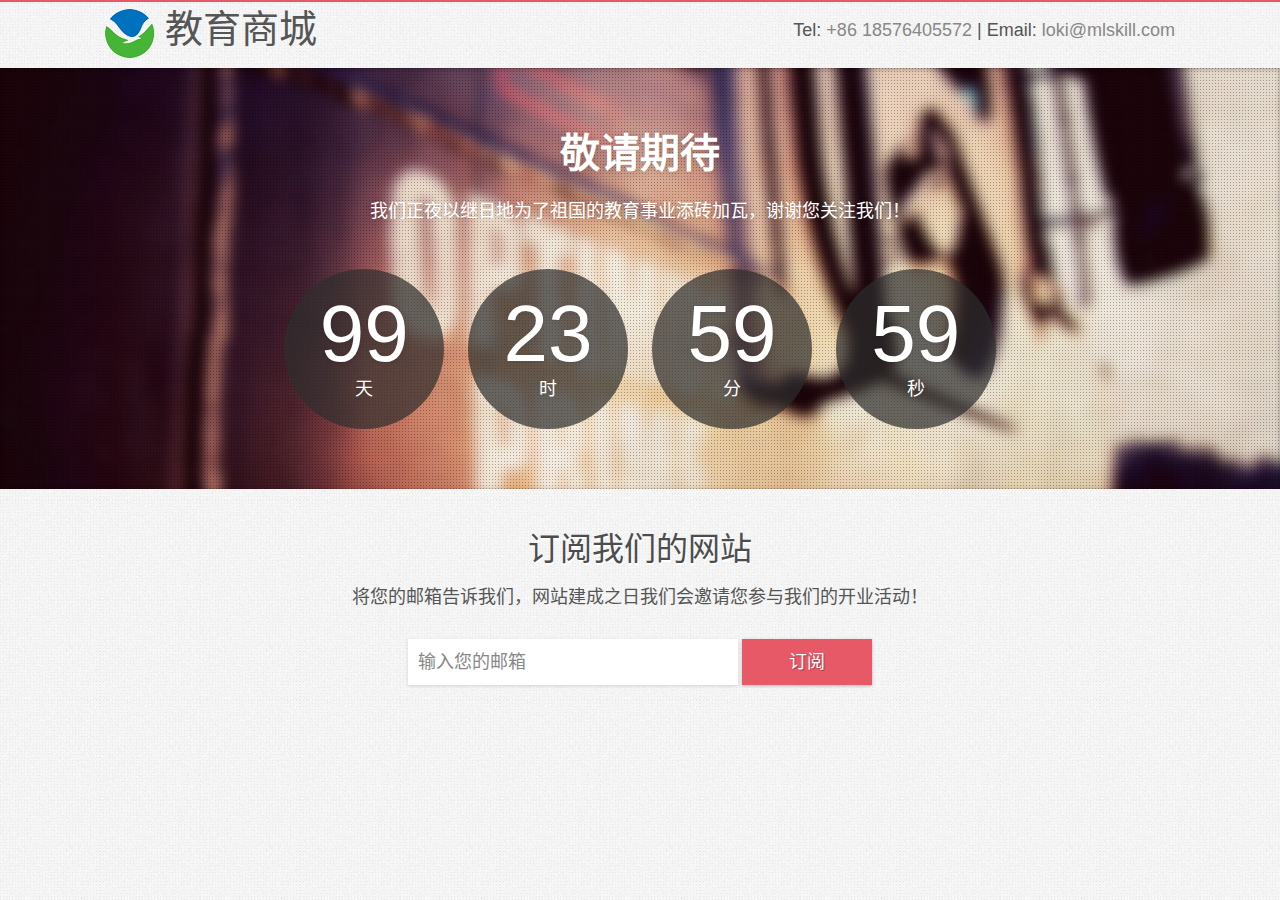
==== index.html @ 828536de "第一次提交" ====
<!DOCTYPE html>
<html lang="zh-CN">

    <head>

        <meta charset="utf-8">
        <title>教育商城-最大的培训机构点评网</title>
        <meta name="viewport" content="width=device-width, initial-scale=1.0">
        <meta name="description" content="教育商城">
        <meta name="author" content="Loki">

        <!-- CSS -->
        <!--<link rel="stylesheet" href="http://fonts.googleapis.com/css?family=Lobster">-->
        <!--<link rel='stylesheet' href='http://fonts.googleapis.com/css?family=Lato:400,700'>-->
        <link rel="stylesheet" href="assets/bootstrap/css/bootstrap.min.css">
        <link rel="stylesheet" href="assets/css/style.css">

        <!-- HTML5 shim, for IE6-8 support of HTML5 elements -->
        <!--[if lt IE 9]>
            <script src="http://html5shim.googlecode.com/svn/trunk/html5.js"></script>
        <![endif]-->

        <!-- Favicon and touch icons -->
        <link rel="shortcut icon" href="assets/ico/favicon.ico">
        <link rel="apple-touch-icon-precomposed" sizes="144x144" href="assets/ico/apple-touch-icon-144-precomposed.png">
        <link rel="apple-touch-icon-precomposed" sizes="114x114" href="assets/ico/apple-touch-icon-114-precomposed.png">
        <link rel="apple-touch-icon-precomposed" sizes="72x72" href="assets/ico/apple-touch-icon-72-precomposed.png">
        <link rel="apple-touch-icon-precomposed" href="assets/ico/apple-touch-icon-57-precomposed.png">

    </head>

    <body>

        <!-- Header -->
        <div class="container">
            <div class="header row">
                <div class="logo span4">
                    <h1><a href=""><img src="assets/img/LOGO.png" alt=""> 教育商城</a> <span></span></h1>
                </div>
                <div class="call-us span8">
                    <p>Tel: <span>+86 18576405572</span> | Email: <span>loki@mlskill.com</span></p>
                </div>
            </div>
        </div>

        <!-- Coming Soon -->
        <div class="coming-soon">
            <div class="inner-bg">
                <div class="container">
                    <div class="row">
                        <div class="span12">
                            <h2>敬请期待</h2>
                            <!--<p>We are working very hard on the new version of our site. It will bring a lot of new features. Stay tuned!</p>-->
                            <p>我们正夜以继日地为了祖国的教育事业添砖加瓦，谢谢您关注我们！</p>
                            <div class="timer">
                                <div class="days-wrapper">
                                    <span class="days"></span> <br>天
                                </div>
                                <div class="hours-wrapper">
                                    <span class="hours"></span> <br>时
                                </div>
                                <div class="minutes-wrapper">
                                    <span class="minutes"></span> <br>分
                                </div>
                                <div class="seconds-wrapper">
                                    <span class="seconds"></span> <br>秒
                                </div>
                            </div>
                        </div>
                    </div>
                </div>
            </div>
        </div>

        <!-- Content -->
        <div class="container">
            <div class="row">
                <div class="span12 subscribe">
                    <h3>订阅我们的网站</h3>
                    <p>将您的邮箱告诉我们，网站建成之日我们会邀请您参与我们的开业活动！</p>
                    <form class="form-inline" action="assets/sendmail.php" method="post">
                        <input type="text" name="email" placeholder="输入您的邮箱">
                        <button type="submit" class="btn">订阅</button>
                    </form>
                    <div class="success-message"></div>
                    <div class="error-message"></div>
                </div>
            </div>
            <!--<div class="row">-->
                <!--<div class="span12 social">-->
                    <!--<a href="" class="facebook" rel="tooltip" data-placement="top" data-original-title="Facebook"></a>-->
                    <!--<a href="" class="twitter" rel="tooltip" data-placement="top" data-original-title="Twitter"></a>-->
                    <!--<a href="" class="dribbble" rel="tooltip" data-placement="top" data-original-title="Dribbble"></a>-->
                    <!--<a href="" class="googleplus" rel="tooltip" data-placement="top" data-original-title="Google Plus"></a>-->
                    <!--<a href="" class="pinterest" rel="tooltip" data-placement="top" data-original-title="Pinterest"></a>-->
                    <!--<a href="" class="flickr" rel="tooltip" data-placement="top" data-original-title="Flickr"></a>-->
                <!--</div>-->
            <!--</div>-->
        </div>

        <!-- Javascript -->
        <script src="assets/js/jquery-1.8.2.min.js"></script>
        <script src="assets/bootstrap/js/bootstrap.min.js"></script>
        <script src="assets/js/jquery.backstretch.min.js"></script>
        <script src="assets/js/jquery.countdown.js"></script>
        <script src="assets/js/scripts.js"></script>

    </body>

</html>
---- assets/css/style.css ----
/*
 *
 * Template Name: Alissa
 * Template URI: http://azmind.com
 * Description: Alissa - Responsive Coming Soon Template
 * Author: Anli Zaimi
 * Author URI: http://azmind.com
 *
 */


body {
    background: #f8f8f8 url(../img/pattern.jpg);
    text-align: left;
    font-family: 'Lato', Arial, sans-serif;
    color: #555;
    font-weight: 400;
    border-top: 2px solid #e75967;
}

strong { font-weight: 700; }
a:hover { text-decoration: none; }

::-moz-selection { background: #e75967; color: #fff; text-shadow: none; }
::selection { background: #e75967; color: #fff; text-shadow: none; }

.logo h1 {
    margin-top: 7px;
    padding-left: 50px;
    font-family: 'Lobster', cursive;
    font-size: 38px;
    font-weight: 400;
    color: #555;
}

.logo h1 span { color: #e75967; }

.logo a {
    color: #555;
    text-decoration: none;
    -o-transition: all .2s;
    -moz-transition: all .2s;
    -webkit-transition: all .2s;
    -ms-transition: all .2s;
}
.logo a:hover { color: #e75967; }

.call-us {
    font-size: 18px;
    text-align: right;
}

.call-us p {
    margin-top: 18px;
    padding-right: 50px;
}

.call-us p span { color: #888; }


/***** Coming Soon *****/

.coming-soon {
    margin: 0 auto;
    text-align: center;
    color: #fff;
}

.inner-bg {
    padding: 55px 0 60px 0;
    background: url(../img/pattern-3.png);
    -moz-box-shadow: 0 1px 5px 0 rgba(0,0,0,.3) inset;
    -webkit-box-shadow: 0 1px 5px 0 rgba(0,0,0,.3) inset;
    box-shadow: 0 1px 5px 0 rgba(0,0,0,.3) inset;
}

.coming-soon h2 {
    font-size: 40px;
    font-weight: 700;
    text-transform: uppercase;
    text-shadow: 0 1px 7px rgba(0,0,0,.2);
}

.coming-soon p {
    margin-top: 20px;
    font-size: 18px;
    line-height: 36px;
    text-shadow: 0 1px 7px rgba(0,0,0,.2);
}

.timer {
    margin-top: 40px;
    text-shadow: 0 1px 5px rgba(0,0,0,.1);
}

.timer .days-wrapper,
.timer .hours-wrapper,
.timer .minutes-wrapper,
.timer .seconds-wrapper {
    display: inline-block;
    width: 160px;
    height: 140px;
    margin: 0 10px;
    padding-top: 20px;
    background: #2d2d2d; /* browsers that don't support rgba */
    background: rgba(45,45,45,.7);
    font-size: 18px;
    -moz-border-radius: 80px;
    -webkit-border-radius: 80px;
    border-radius: 80px;
}

.timer .days-wrapper:hover,
.timer .hours-wrapper:hover,
.timer .minutes-wrapper:hover,
.timer .seconds-wrapper:hover {
    background: #e75967 url(../img/pattern-2.png);
    text-shadow: none;
}

.timer .days,
.timer .hours,
.timer .minutes,
.timer .seconds {
    font-size: 80px;
    line-height: 90px;
}


/***** Content *****/

.subscribe {
    margin-top: 30px;
    text-align: center;
}

.subscribe h3 {
    font-size: 32px;
    font-weight: 400;
    color: #4d4d4d;
    line-height: 40px;
    text-transform: uppercase;
    text-shadow: 1px 2px 1px #fff;
}

.subscribe p {
    font-size: 18px;
    font-weight: 400;
    line-height: 36px;
}

.subscribe form {
    margin-top: 24px;
}

.subscribe form input {
    width: 310px;
    height: 46px;
    margin: 0;
    padding: 0 10px;
    background: #fff;
    font-family: 'Lato', Arial, sans-serif;
    font-size: 18px;
    line-height: 46px;
    color: #888;
    border: 0;
    -moz-border-radius: 0;
    -webkit-border-radius: 0;
    border-radius: 0;
    -moz-box-shadow: 0 1px 3px 0 rgba(0,0,0,.15);
    -webkit-box-shadow: 0 1px 3px 0 rgba(0,0,0,.15);
    box-shadow: 0 1px 3px 0 rgba(0,0,0,.15);
}

.subscribe form input:focus {
    -moz-box-shadow: 0 1px 3px 0 rgba(0,0,0,.15);
    -webkit-box-shadow: 0 1px 3px 0 rgba(0,0,0,.15);
    box-shadow: 0 1px 3px 0 rgba(0,0,0,.15);
}

.subscribe form input:-moz-placeholder { color: #888; }
.subscribe form input:-ms-input-placeholder { color: #888; }
.subscribe form input::-webkit-input-placeholder { color: #888; }

.subscribe form button {
    width: 130px;
    height: 46px;
    margin: 0;
    padding: 0;
    background: #e75967;
    border: 0;
    font-family: 'Lato', Arial, sans-serif;
    font-size: 18px;
    line-height: 46px;
    color: #fff;
    text-transform: uppercase;
    text-shadow: 1px 1px 1px rgba(0,0,0,.3);
    -moz-border-radius: 0;
    -webkit-border-radius: 0;
    border-radius: 0;
    -moz-box-shadow: 0 1px 3px 0 rgba(0,0,0,.25);
    -webkit-box-shadow: 0 1px 3px 0 rgba(0,0,0,.25);
    box-shadow: 0 1px 3px 0 rgba(0,0,0,.25);
    -o-transition: all .3s;
    -moz-transition: all .3s;
    -webkit-transition: all .3s;
    -ms-transition: all .3s;
}

.subscribe form button:hover {
    background: #e75967;
    color: #fff;
}

.subscribe form button:active {
    background: #e75967;
    color: #fff;
}

.success-message, .error-message {
    font-size: 18px;
}

.error-message {
    color: #e75967;
}

.social {
    margin-top: 30px;
    padding-bottom: 30px;
    text-align: center;
}

.social a {
    display: inline-block;
    width: 48px;
    height: 48px;
    margin: 3px;
}

.social a.facebook { background: url(../img/social-icons/facebook.png); }
.social a.twitter { background: url(../img/social-icons/twitter.png); }
.social a.dribbble { background: url(../img/social-icons/dribbble.png); }
.social a.googleplus { background: url(../img/social-icons/googleplus.png); }
.social a.pinterest { background: url(../img/social-icons/pinterest.png); }
.social a.flickr { background: url(../img/social-icons/flickr.png); }


/***** Media Queries *****/

@media (min-width: 768px) and (max-width: 979px) {

    .logo h1 {
        padding-left: 0;
    }

    .call-us p {
        padding-right: 0;
    }

    .timer .days-wrapper,
    .timer .hours-wrapper,
    .timer .minutes-wrapper,
    .timer .seconds-wrapper {
        width: 140px;
        height: 120px;
        margin: 0 7px;
        padding-top: 20px;
        -moz-border-radius: 70px;
        -webkit-border-radius: 70px;
        border-radius: 70px;
    }

    .timer .days,
    .timer .hours,
    .timer .minutes,
    .timer .seconds {
        font-size: 60px;
        line-height: 70px;
    }

}

@media (max-width: 767px) {

    body {
        padding-left: 0;
        padding-right: 0;
    }

    .logo h1 {
        padding-left: 0;
        text-align: center;
    }

    .call-us {
        padding-bottom: 7px;
        text-align: center;
    }

    .call-us p {
        padding-right: 0;
    }

    .inner-bg {
        padding: 45px 0 50px 0;
    }

    .coming-soon h2 {
        font-size: 36px;
        padding: 0 20px;
    }

    .coming-soon p {
        padding: 0 20px;
    }

    .timer .days-wrapper,
    .timer .hours-wrapper,
    .timer .minutes-wrapper,
    .timer .seconds-wrapper {
        width: 140px;
        height: 120px;
        margin: 7px;
        padding-top: 20px;
        -moz-border-radius: 70px;
        -webkit-border-radius: 70px;
        border-radius: 70px;
    }

    .timer .days,
    .timer .hours,
    .timer .minutes,
    .timer .seconds {
        font-size: 60px;
        line-height: 70px;
    }

    .subscribe h3 {
        padding: 0 20px;
        font-size: 28px;
    }

    .subscribe p {
        padding: 0 20px;
    }

}

@media (max-width: 480px) {

    .subscribe form {
        padding: 0 20px;
    }

    .subscribe form input {
        width: 90%;
    }

    .subscribe form button {
        width: 90%;
        margin-top: 10px;
    }

}
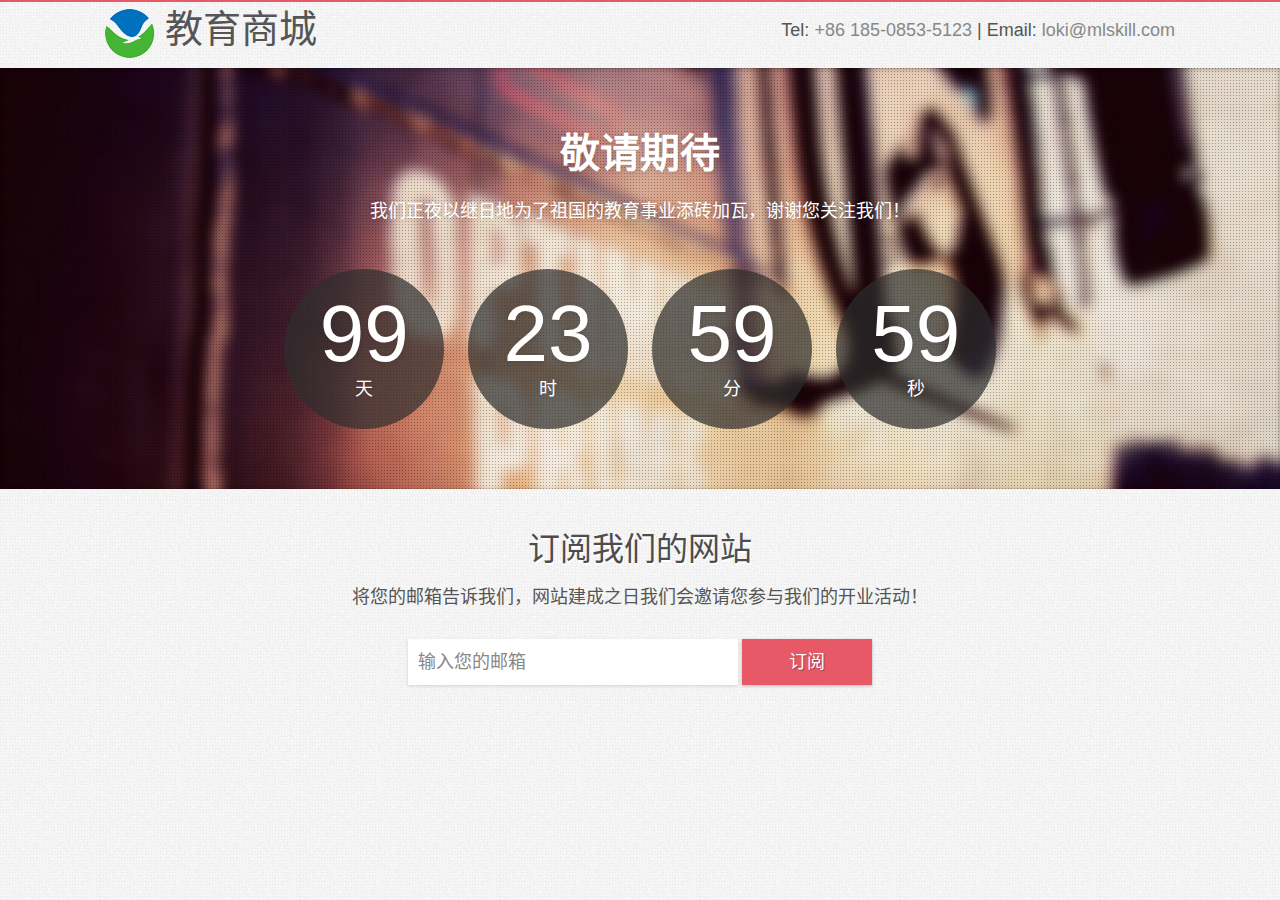
==== commit cf761ed3: "更改电话" ====
--- a/index.html
+++ b/index.html
@@ -39,7 +39,7 @@
                     <h1><a href=""><img src="assets/img/LOGO.png" alt=""> 教育商城</a> <span></span></h1>
                 </div>
                 <div class="call-us span8">
-                    <p>Tel: <span>+86 18576405572</span> | Email: <span>loki@mlskill.com</span></p>
+                    <p>Tel: <span>+86 185-0853-5123</span> | Email: <span>loki@mlskill.com</span></p>
                 </div>
             </div>
         </div>
